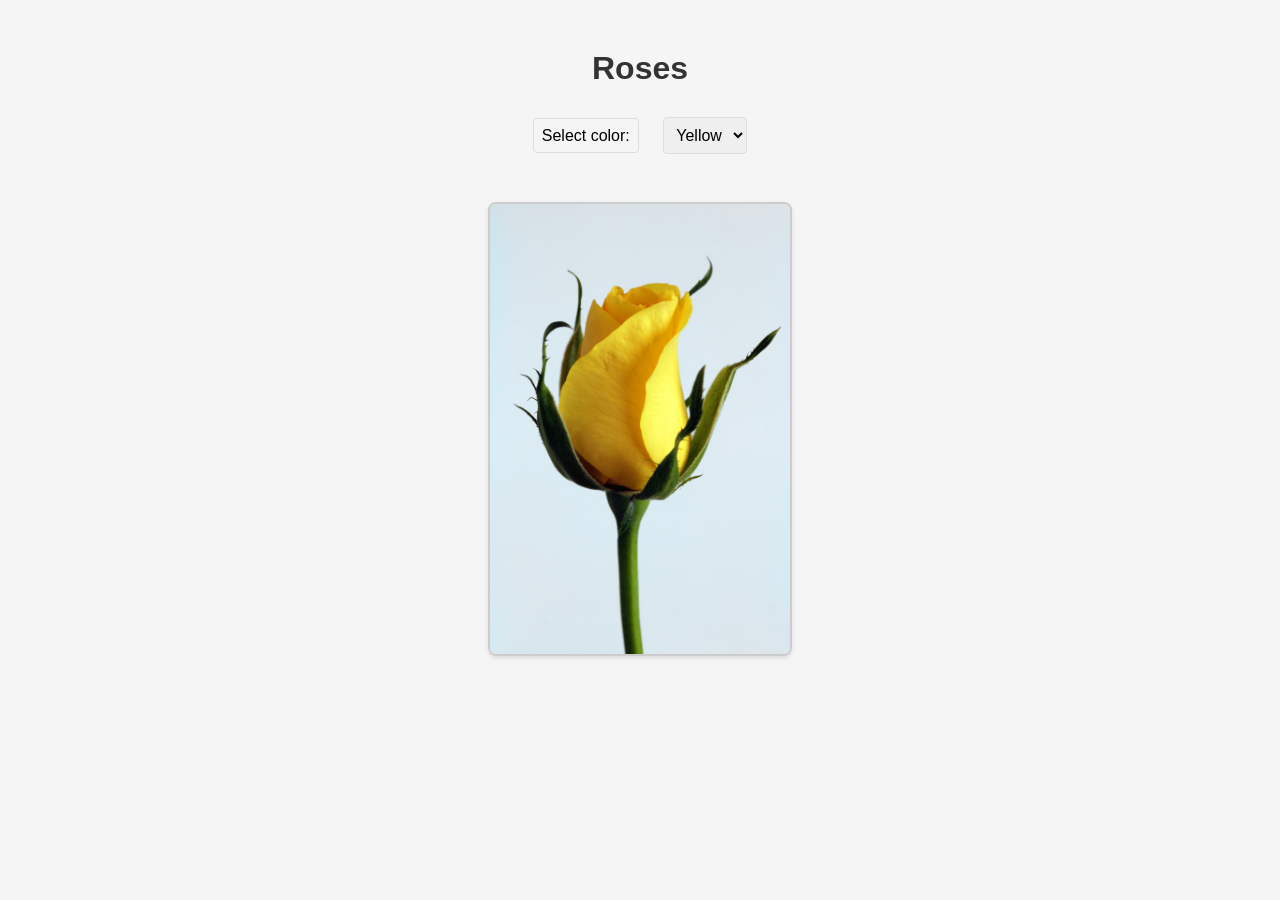
==== task8/index.html @ 199829cd "8" ====
<!DOCTYPE html>
<html lang="en">
<head>
  <meta charset="UTF-8">
  <meta name="viewport" content="width=device-width, initial-scale=1.0">
  <title>Roses — Color Selector</title>
  <link rel="stylesheet" href="style.css">
</head>
<body>
  <h1>Roses</h1>
  <label for="colorSelect">Select color:</label>
  <select id="colorSelect">
    <option value="yellow">Yellow</option>
    <option value="red">Red</option>
    <option value="pink">Pink</option>
  </select>
  <br><br>
  <img id="roseImage" src="Rose-yellow.jpg" alt="Rose">

  <script src="script.js"></script>
</body>
</html>
---- task8/style.css ----
body {
  font-family: Arial, sans-serif;
  text-align: center;
  margin-top: 50px;
  background-color: #f5f5f5;
}

h1 {
  color: #333;
  font-size: 2em;
  margin-bottom: 20px;
}

label, select {
  font-size: 16px;
  margin: 10px;
  padding: 8px;
  border: 1px solid #ddd;
  border-radius: 4px;
}

img {
  width: 300px;
  border: 2px solid #ccc;
  border-radius: 8px;
  box-shadow: 0 2px 4px rgba(0, 0, 0, 0.1);
  margin-top: 20px;
}
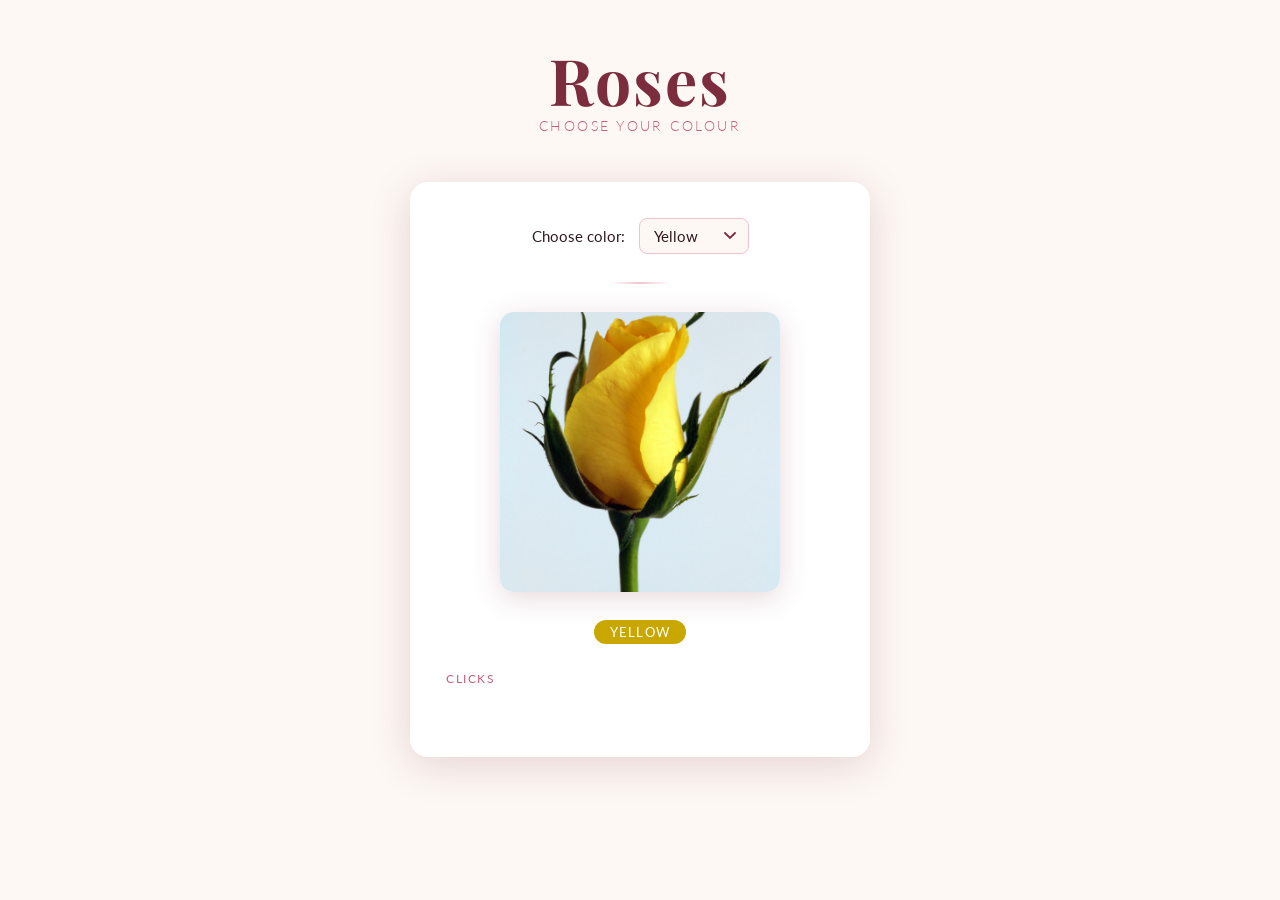
==== commit 3e42bfff: "." ====
--- a/task8/index.html
+++ b/task8/index.html
@@ -1,21 +1,39 @@
 <!DOCTYPE html>
 <html lang="en">
 <head>
-  <meta charset="UTF-8">
-  <meta name="viewport" content="width=device-width, initial-scale=1.0">
-  <title>Roses — Color Selector</title>
-  <link rel="stylesheet" href="style.css">
+  <meta charset="UTF-8" />
+  <meta name="viewport" content="width=device-width, initial-scale=1.0"/>
+  <title>Roses</title>
+  <link rel="stylesheet" href="style.css" />
 </head>
 <body>
-  <h1>Roses</h1>
-  <label for="colorSelect">Select color:</label>
-  <select id="colorSelect">
-    <option value="yellow">Yellow</option>
-    <option value="red">Red</option>
-    <option value="pink">Pink</option>
-  </select>
-  <br><br>
-  <img id="roseImage" src="Rose-yellow.jpg" alt="Rose">
+
+  <div class="page-header">
+    <h1>Roses</h1>
+    <p class="subtitle">Choose your colour</p>
+  </div>
+
+  <div class="card">
+
+    <div class="selector-row">
+      <label for="colorSelect">Choose color:</label>
+      <select id="colorSelect"></select>
+    </div>
+
+    <div class="divider"></div>
+
+    <div class="img-wrapper">
+      <img id="roseImage" src="" alt="Rose" />
+    </div>
+
+    <span class="color-badge" id="colorBadge"></span>
+
+    <div class="notice-section">
+      <p class="notice-label">Clicks</p>
+      <ul id="noticeList"></ul>
+    </div>
+
+  </div>
 
   <script src="script.js"></script>
 </body>
--- a/task8/style.css
+++ b/task8/style.css
@@ -1,28 +1,188 @@
-body {
-  font-family: Arial, sans-serif;
-  text-align: center;
-  margin-top: 50px;
-  background-color: #f5f5f5;
+@import url('https://fonts.googleapis.com/css2?family=Playfair+Display:wght@700&family=Lato:wght@300;400&display=swap');
+
+*, *::before, *::after {
+  box-sizing: border-box;
+  margin: 0;
+  padding: 0;
 }
 
-h1 {
-  color: #333;
-  font-size: 2em;
-  margin-bottom: 20px;
+:root {
+  --cream: #fdf8f4;
+  --rose-dark: #7b2d3e;
+  --rose-mid: #c2607a;
+  --rose-light: #f0c4ce;
+  --text: #2e1a20;
+  --shadow: rgba(123, 45, 62, 0.18);
 }
 
-label, select {
-  font-size: 16px;
-  margin: 10px;
-  padding: 8px;
-  border: 1px solid #ddd;
-  border-radius: 4px;
+body {
+  background: var(--cream);
+  font-family: 'Lato', sans-serif;
+  color: var(--text);
+  min-height: 100vh;
+  display: flex;
+  flex-direction: column;
+  align-items: center;
+  padding: 48px 24px 80px;
 }
 
-img {
-  width: 300px;
-  border: 2px solid #ccc;
+/* ── Header ── */
+.page-header {
+  text-align: center;
+  margin-bottom: 48px;
+}
+
+.page-header h1 {
+  font-family: 'Playfair Display', serif;
+  font-size: clamp(2.4rem, 6vw, 4rem);
+  color: var(--rose-dark);
+  letter-spacing: 0.03em;
+  line-height: 1;
+}
+
+.page-header .subtitle {
+  font-size: 0.85rem;
+  font-weight: 300;
+  letter-spacing: 0.18em;
+  text-transform: uppercase;
+  color: var(--rose-mid);
+  margin-top: 6px;
+}
+
+/* ── Card ── */
+.card {
+  background: #fff;
+  border-radius: 18px;
+  box-shadow: 0 8px 40px var(--shadow);
+  padding: 36px 36px 40px;
+  width: 100%;
+  max-width: 460px;
+  display: flex;
+  flex-direction: column;
+  align-items: center;
+  gap: 28px;
+}
+
+/* ── Dropdown ── */
+.selector-row {
+  display: flex;
+  align-items: center;
+  gap: 14px;
+  width: 100%;
+  justify-content: center;
+}
+
+.selector-row label {
+  font-size: 0.95rem;
+  font-weight: 400;
+  color: var(--text);
+  white-space: nowrap;
+}
+
+#colorSelect {
+  appearance: none;
+  -webkit-appearance: none;
+  background: var(--cream) url("data:image/svg+xml,%3Csvg xmlns='http://www.w3.org/2000/svg' width='12' height='8' viewBox='0 0 12 8'%3E%3Cpath d='M1 1l5 5 5-5' stroke='%237b2d3e' stroke-width='1.8' fill='none' stroke-linecap='round'/%3E%3C/svg%3E") no-repeat right 12px center;
+  border: 1.5px solid var(--rose-light);
   border-radius: 8px;
-  box-shadow: 0 2px 4px rgba(0, 0, 0, 0.1);
-  margin-top: 20px;
+  padding: 8px 36px 8px 14px;
+  font-size: 0.95rem;
+  color: var(--text);
+  cursor: pointer;
+  font-family: 'Lato', sans-serif;
+  transition: border-color 0.2s;
+  min-width: 110px;
 }
+
+#colorSelect:focus {
+  outline: none;
+  border-color: var(--rose-mid);
+}
+
+/* ── Image ── */
+.img-wrapper {
+  width: 100%;
+  display: flex;
+  justify-content: center;
+  overflow: visible;
+  cursor: pointer;
+}
+
+#roseImage {
+  width: 280px;
+  height: 280px;
+  object-fit: cover;
+  border-radius: 14px;
+  box-shadow: 0 6px 28px var(--shadow);
+  transition: transform 0.4s cubic-bezier(0.34, 1.56, 0.64, 1),
+              box-shadow 0.4s ease;
+  display: block;
+  user-select: none;
+}
+
+#roseImage.zoomed {
+  transform: scale(1.22);
+  box-shadow: 0 18px 54px var(--shadow);
+}
+
+/* ── Color badge ── */
+.color-badge {
+  display: inline-block;
+  padding: 4px 16px;
+  border-radius: 999px;
+  font-size: 0.8rem;
+  font-weight: 400;
+  letter-spacing: 0.1em;
+  text-transform: uppercase;
+  color: #fff;
+  background: var(--rose-dark);
+  transition: background 0.3s;
+}
+
+/* ── Notice list ── */
+.notice-section {
+  width: 100%;
+}
+
+.notice-section .notice-label {
+  font-size: 0.72rem;
+  letter-spacing: 0.14em;
+  text-transform: uppercase;
+  color: var(--rose-mid);
+  margin-bottom: 8px;
+  font-weight: 400;
+}
+
+#noticeList {
+  list-style: none;
+  display: flex;
+  flex-direction: column;
+  gap: 5px;
+  min-height: 24px;
+}
+
+#noticeList li {
+  font-size: 0.88rem;
+  color: var(--text);
+  padding: 5px 12px;
+  background: var(--rose-light);
+  border-radius: 6px;
+  opacity: 0;
+  transform: translateY(-4px);
+  animation: fadeIn 0.25s ease forwards;
+}
+
+@keyframes fadeIn {
+  to {
+    opacity: 1;
+    transform: translateY(0);
+  }
+}
+
+/* ── Divider ── */
+.divider {
+  width: 60px;
+  height: 2px;
+  background: linear-gradient(to right, transparent, var(--rose-light), transparent);
+  border-radius: 2px;
+}
